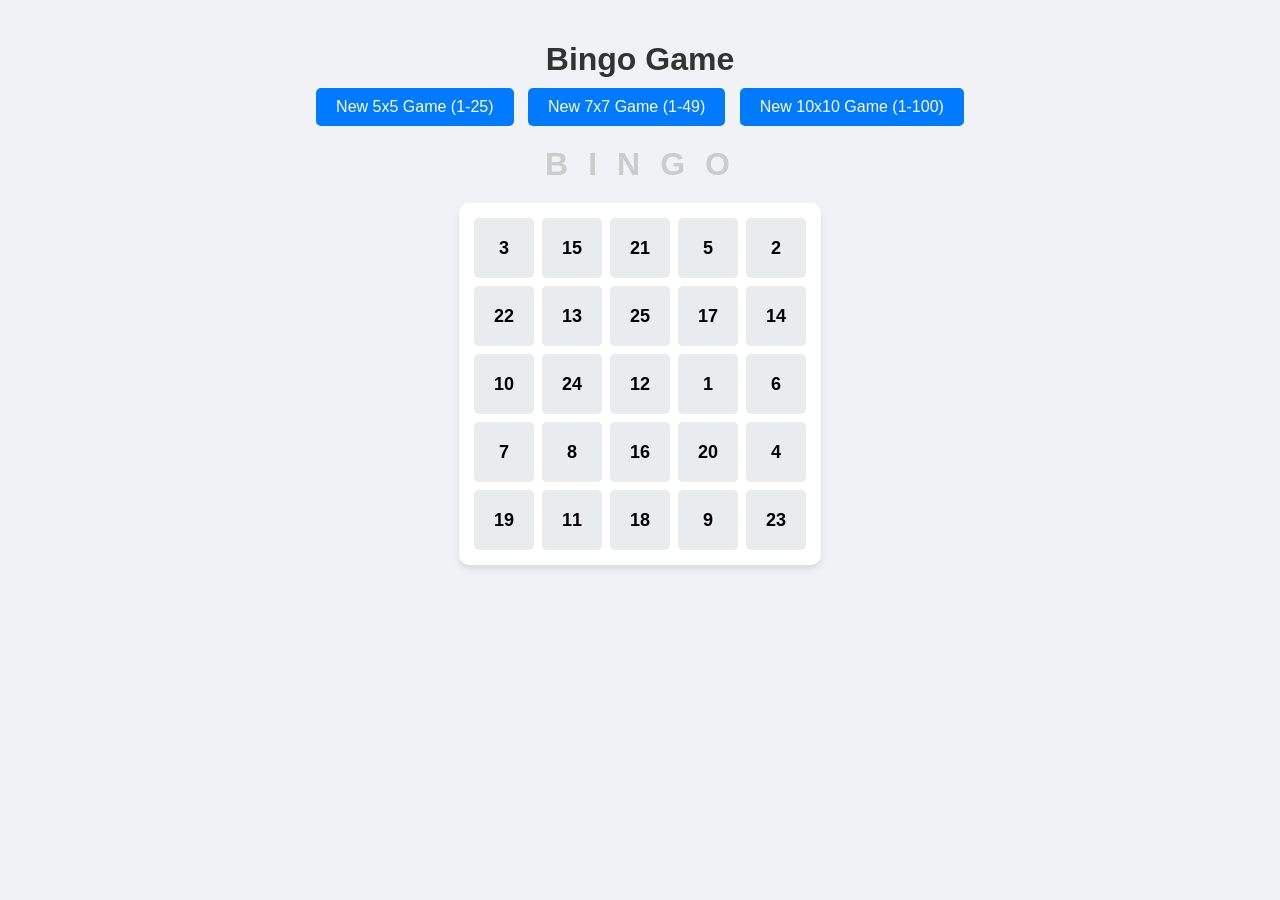
==== index.html @ 62ea9178 "Update index.html" ====
<!DOCTYPE html>
<html lang="en">
<head>
    <meta charset="UTF-8">
    <meta name="viewport" content="width=device-width, initial-scale=1.0">
    <title>Dynamic Bingo Game</title>
    <link rel="stylesheet" href="index.css">
        <link rel="manifest" href="./manifest.json">
</head>
<body>

    <h1>Bingo Game</h1>
    
    <div class="controls">
        <button onclick="initGame(5)">New 5x5 Game (1-25)</button>
        <button onclick="initGame(7)">New 7x7 Game (1-49)</button>
        <button onclick="initGame(10)">New 10x10 Game (1-100)</button>
    </div>

    <div class="bingo-tracker" id="tracker">
        <span class="letter">B</span>
        <span class="letter">I</span>
        <span class="letter">N</span>
        <span class="letter">G</span>
        <span class="letter">O</span>
    </div>

    <div id="board" class="bingo-board"></div>
    <div id="message" class="message"></div>

    <script src="index.js"></script>
       <script>
  if ('serviceWorker' in navigator) {
    window.addEventListener('load', () => {
      navigator.serviceWorker.register('./sw.js')
        .then((reg) => console.log('Service Worker registered successfully!', reg))
        .catch((err) => console.log('Service Worker registration failed:', err));
    });
  }
</body>
</html>
---- index.css ----
body {
    font-family: Arial, sans-serif;
    display: flex;
    flex-direction: column;
    align-items: center;
    background-color: #f0f2f5;
    margin: 0;
    padding: 20px;
}

h1 {
    color: #333;
    margin-bottom: 10px;
}

.controls {
    margin-bottom: 20px;
}

button {
    padding: 10px 20px;
    font-size: 16px;
    cursor: pointer;
    background-color: #007bff;
    color: white;
    border: none;
    border-radius: 5px;
    margin: 0 5px;
    transition: background-color 0.2s;
}

button:hover {
    background-color: #0056b3;
}

/* Bingo Progress Tracker Display */
.bingo-tracker {
    display: flex;
    gap: 15px;
    margin-bottom: 20px;
    font-size: 32px;
    font-weight: bold;
    letter-spacing: 5px;
}

.letter {
    color: #ccc;
    transition: color 0.3s ease, transform 0.3s ease;
}

.letter.active {
    color: #dc3545;
    transform: scale(1.2);
}

/* Bingo Board Styling */
.bingo-board {
    display: grid;
    gap: 8px;
    background-color: #fff;
    padding: 15px;
    border-radius: 10px;
    box-shadow: 0 4px 6px rgba(0, 0, 0, 0.1);
}

.cell {
    background-color: #e9ecef;
    display: flex;
    align-items: center;
    justify-content: center;
    font-weight: bold;
    cursor: pointer;
    user-select: none;
    position: relative;
    border-radius: 5px;
    transition: background-color 0.2s;
}

/* Responsive sizing based on grid type */
.board-5x5 .cell {
    width: 60px;
    height: 60px;
    font-size: 18px;
}

.board-7x7 .cell {
    width: 52px;
    height: 52px;
    font-size: 16px;
}

.board-10x10 .cell {
    width: 45px;
    height: 45px;
    font-size: 14px;
}

.cell:hover {
    background-color: #dee2e6;
}

/* Circle effect when clicked */
.board-5x5 .cell.marked::after {
    content: '';
    position: absolute;
    width: 44px;
    height: 44px;
    border: 4px solid #dc3545;
    border-radius: 50%;
    pointer-events: none;
}

.board-7x7 .cell.marked::after {
    content: '';
    position: absolute;
    width: 38px;
    height: 38px;
    border: 3.5px solid #dc3545;
    border-radius: 50%;
    pointer-events: none;
}

.board-10x10 .cell.marked::after {
    content: '';
    position: absolute;
    width: 32px;
    height: 32px;
    border: 3px solid #dc3545;
    border-radius: 50%;
    pointer-events: none;
}

.message {
    margin-top: 20px;
    font-size: 24px;
    font-weight: bold;
    color: #28a745;
    height: 30px;
}
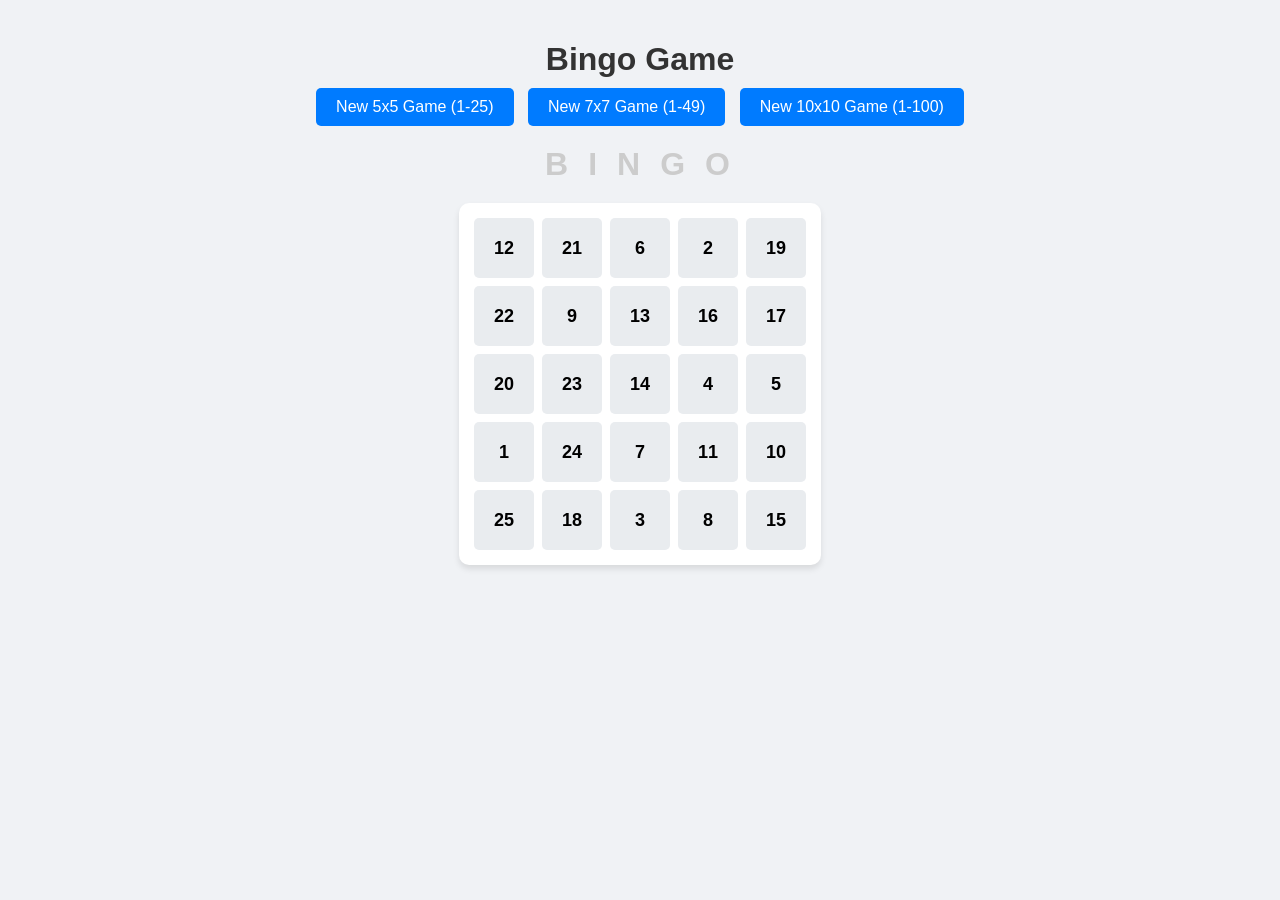
==== commit dc15a990: "Update index.html" ====
--- a/index.html
+++ b/index.html
@@ -27,9 +27,8 @@
 
     <div id="board" class="bingo-board"></div>
     <div id="message" class="message"></div>
-
-    <script src="index.js"></script>
-       <script>
+ <script src="index.js"></script>
+    <script>
   if ('serviceWorker' in navigator) {
     window.addEventListener('load', () => {
       navigator.serviceWorker.register('./sw.js')
@@ -37,5 +36,6 @@
         .catch((err) => console.log('Service Worker registration failed:', err));
     });
   }
+</script>
 </body>
 </html>
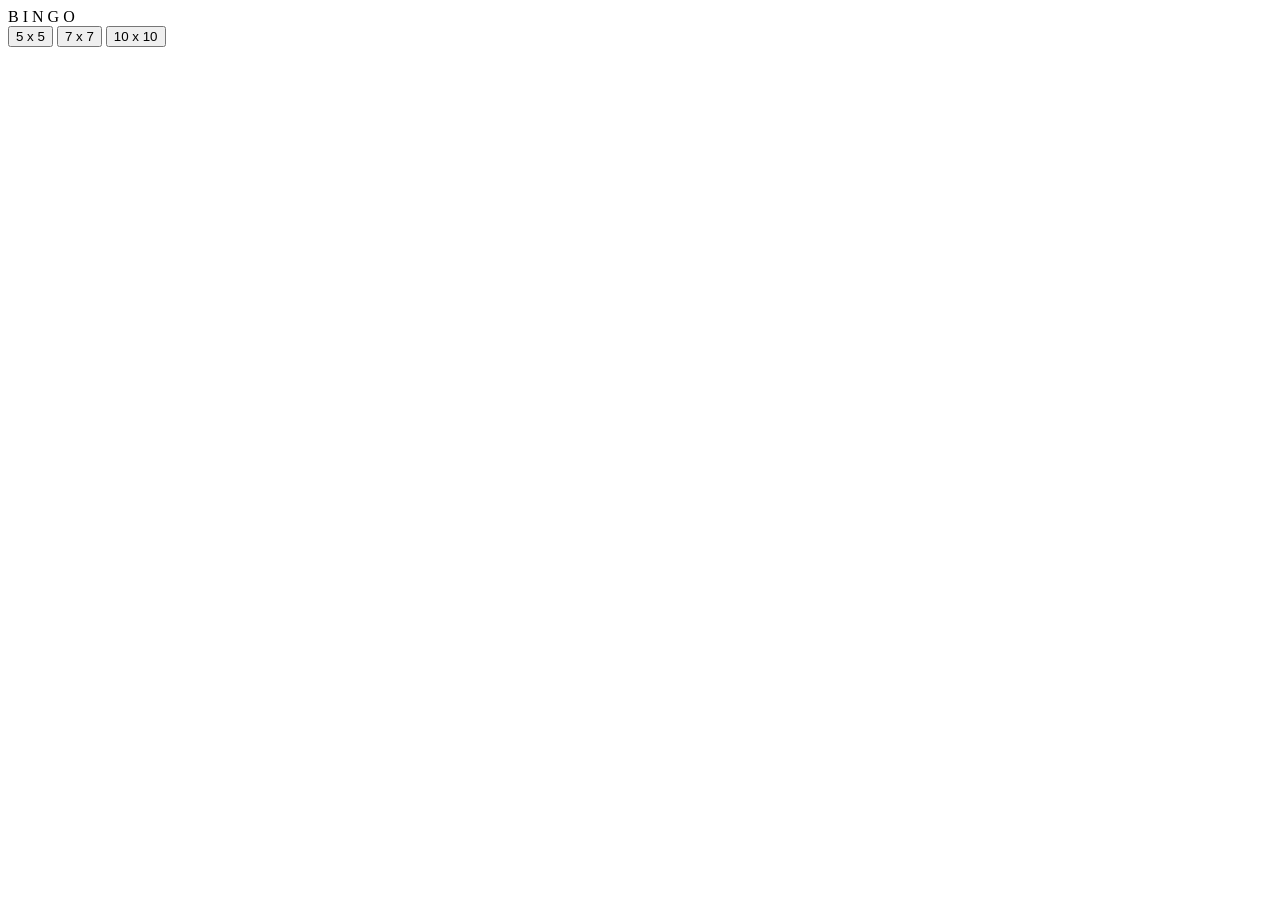
==== commit 1c798e3c: "Update index.html" ====
--- a/index.html
+++ b/index.html
@@ -1,41 +1,34 @@
 <!DOCTYPE html>
 <html lang="en">
 <head>
-    <meta charset="UTF-8">
-    <meta name="viewport" content="width=device-width, initial-scale=1.0">
-    <title>Dynamic Bingo Game</title>
-    <link rel="stylesheet" href="index.css">
-        <link rel="manifest" href="./manifest.json">
+  <meta charset="UTF-8">
+  <meta name="viewport" content="width=device-width, initial-scale=1.0">
+  <title>Dynamic Bingo Game</title>
+  <link rel="manifest" href="./manifest.json">
+  <link rel="stylesheet" href="./style.css">
 </head>
 <body>
 
-    <h1>Bingo Game</h1>
-    
-    <div class="controls">
-        <button onclick="initGame(5)">New 5x5 Game (1-25)</button>
-        <button onclick="initGame(7)">New 7x7 Game (1-49)</button>
-        <button onclick="initGame(10)">New 10x10 Game (1-100)</button>
+  <div class="game-container">
+    <div class="bingo-letters">
+      <span class="letter">B</span>
+      <span class="letter">I</span>
+      <span class="letter">N</span>
+      <span class="letter">G</span>
+      <span class="letter">O</span>
     </div>
 
-    <div class="bingo-tracker" id="tracker">
-        <span class="letter">B</span>
-        <span class="letter">I</span>
-        <span class="letter">N</span>
-        <span class="letter">G</span>
-        <span class="letter">O</span>
+    <div class="controls">
+      <button class="size-btn" data-size="5">5 x 5</button>
+      <button class="size-btn" data-size="7">7 x 7</button>
+      <button class="size-btn" data-size="10">10 x 10</button>
     </div>
 
-    <div id="board" class="bingo-board"></div>
-    <div id="message" class="message"></div>
- <script src="index.js"></script>
-    <script>
-  if ('serviceWorker' in navigator) {
-    window.addEventListener('load', () => {
-      navigator.serviceWorker.register('./sw.js')
-        .then((reg) => console.log('Service Worker registered successfully!', reg))
-        .catch((err) => console.log('Service Worker registration failed:', err));
-    });
-  }
-</script>
+    <div id="message"></div>
+
+    <div id="board"></div>
+  </div>
+
+  <script src="./script.js"></script>
 </body>
 </html>
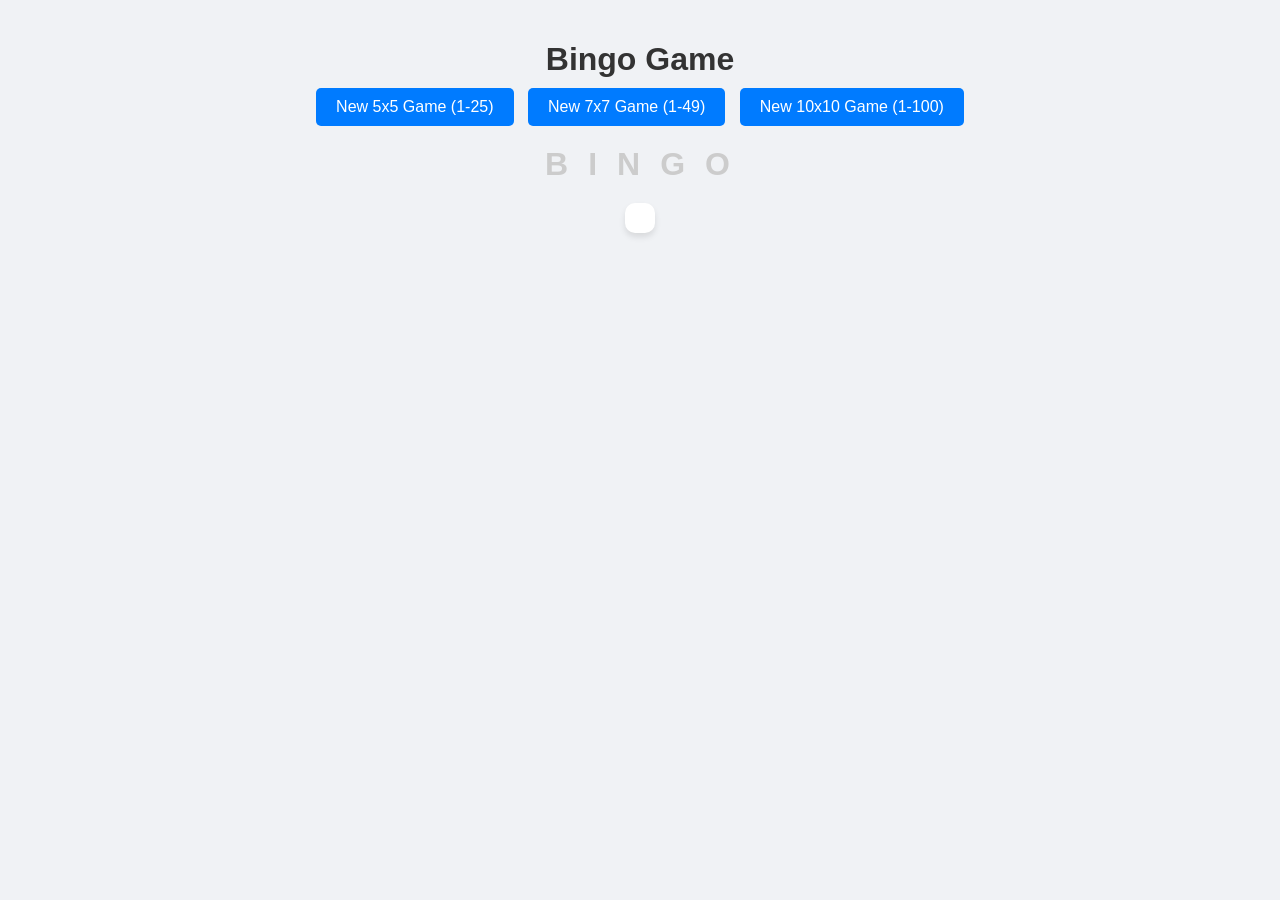
==== commit fac61988: "Update index.html" ====
--- a/index.html
+++ b/index.html
@@ -1,34 +1,42 @@
 <!DOCTYPE html>
 <html lang="en">
 <head>
-  <meta charset="UTF-8">
-  <meta name="viewport" content="width=device-width, initial-scale=1.0">
-  <title>Dynamic Bingo Game</title>
-  <link rel="manifest" href="./manifest.json">
-  <link rel="stylesheet" href="./style.css">
+    <meta charset="UTF-8">
+    <meta name="viewport" content="width=device-width, initial-scale=1.0">
+    <title>Dynamic Bingo Game</title>
+    <link rel="stylesheet" href="index.css">
+    <link rel="manifest" href="./manifest.json">
 </head>
 <body>
 
-  <div class="game-container">
-    <div class="bingo-letters">
-      <span class="letter">B</span>
-      <span class="letter">I</span>
-      <span class="letter">N</span>
-      <span class="letter">G</span>
-      <span class="letter">O</span>
+    <h1>Bingo Game</h1>
+    
+    <div class="controls">
+        <button onclick="initGame(5)">New 5x5 Game (1-25)</button>
+        <button onclick="initGame(7)">New 7x7 Game (1-49)</button>
+        <button onclick="initGame(10)">New 10x10 Game (1-100)</button>
     </div>
 
-    <div class="controls">
-      <button class="size-btn" data-size="5">5 x 5</button>
-      <button class="size-btn" data-size="7">7 x 7</button>
-      <button class="size-btn" data-size="10">10 x 10</button>
+    <div class="bingo-tracker" id="tracker">
+        <span class="letter">B</span>
+        <span class="letter">I</span>
+        <span class="letter">N</span>
+        <span class="letter">G</span>
+        <span class="letter">O</span>
     </div>
 
-    <div id="message"></div>
+    <div id="board" class="bingo-board"></div>
+    <div id="message" class="message"></div>
 
-    <div id="board"></div>
-  </div>
-
-  <script src="./script.js"></script>
+    <script src="index.js"></script>
+    <script>
+        if ('serviceWorker' in navigator) {
+            window.addEventListener('load', () => {
+                navigator.serviceWorker.register('./sw.js')
+                    .then((reg) => console.log('Service Worker registered successfully!', reg))
+                    .catch((err) => console.log('Service Worker registration failed:', err));
+            });
+        }
+    </script>
 </body>
 </html>
--- a/index.css
+++ b/index.css
@@ -0,0 +1,124 @@
+body {
+    font-family: Arial, sans-serif;
+    display: flex;
+    flex-direction: column;
+    align-items: center;
+    background-color: #f0f2f5;
+    margin: 0;
+    padding: 20px;
+}
+
+h1 {
+    color: #333;
+    margin-bottom: 10px;
+}
+
+.controls {
+    margin-bottom: 20px;
+}
+
+button {
+    padding: 10px 20px;
+    font-size: 16px;
+    cursor: pointer;
+    background-color: #007bff;
+    color: white;
+    border: none;
+    border-radius: 5px;
+    margin: 0 5px;
+    transition: background-color 0.2s;
+}
+
+button:hover {
+    background-color: #0056b3;
+}
+
+/* Bingo Progress Tracker Display */
+.bingo-tracker {
+    display: flex;
+    gap: 15px;
+    margin-bottom: 20px;
+    font-size: 32px;
+    font-weight: bold;
+    letter-spacing: 5px;
+}
+
+.letter {
+    color: #ccc;
+    transition: color 0.3s ease, transform 0.3s ease;
+}
+
+.letter.active {
+    color: #dc3545;
+    transform: scale(1.2);
+}
+
+/* Bingo Board Layout Configuration */
+.bingo-board {
+    display: grid;
+    gap: 8px;
+    background-color: #fff;
+    padding: 15px;
+    border-radius: 10px;
+    box-shadow: 0 4px 6px rgba(0, 0, 0, 0.1);
+}
+
+/* Dynamic grid scale definitions using CSS variables */
+.board-5x5 { 
+    --cell-size: 60px; 
+    --font-size: 18px;
+    --circle-size: 44px;
+    --border-thickness: 4px;
+}
+.board-7x7 { 
+    --cell-size: 52px; 
+    --font-size: 16px;
+    --circle-size: 38px;
+    --border-thickness: 3.5px;
+}
+.board-10x10 { 
+    --cell-size: 45px; 
+    --font-size: 14px;
+    --circle-size: 32px;
+    --border-thickness: 3px;
+}
+
+/* Universal Cell Styles */
+.cell {
+    width: var(--cell-size);
+    height: var(--cell-size);
+    font-size: var(--font-size);
+    background-color: #e9ecef;
+    display: flex;
+    align-items: center;
+    justify-content: center;
+    font-weight: bold;
+    cursor: pointer;
+    user-select: none;
+    position: relative;
+    border-radius: 5px;
+    transition: background-color 0.2s;
+}
+
+.cell:hover {
+    background-color: #dee2e6;
+}
+
+/* Consolidated selection indicator circle rules */
+.cell.marked::after {
+    content: '';
+    position: absolute;
+    width: var(--circle-size);
+    height: var(--circle-size);
+    border: var(--border-thickness) solid #dc3545;
+    border-radius: 50%;
+    pointer-events: none;
+}
+
+.message {
+    margin-top: 20px;
+    font-size: 24px;
+    font-weight: bold;
+    color: #28a745;
+    height: 30px;
+}
